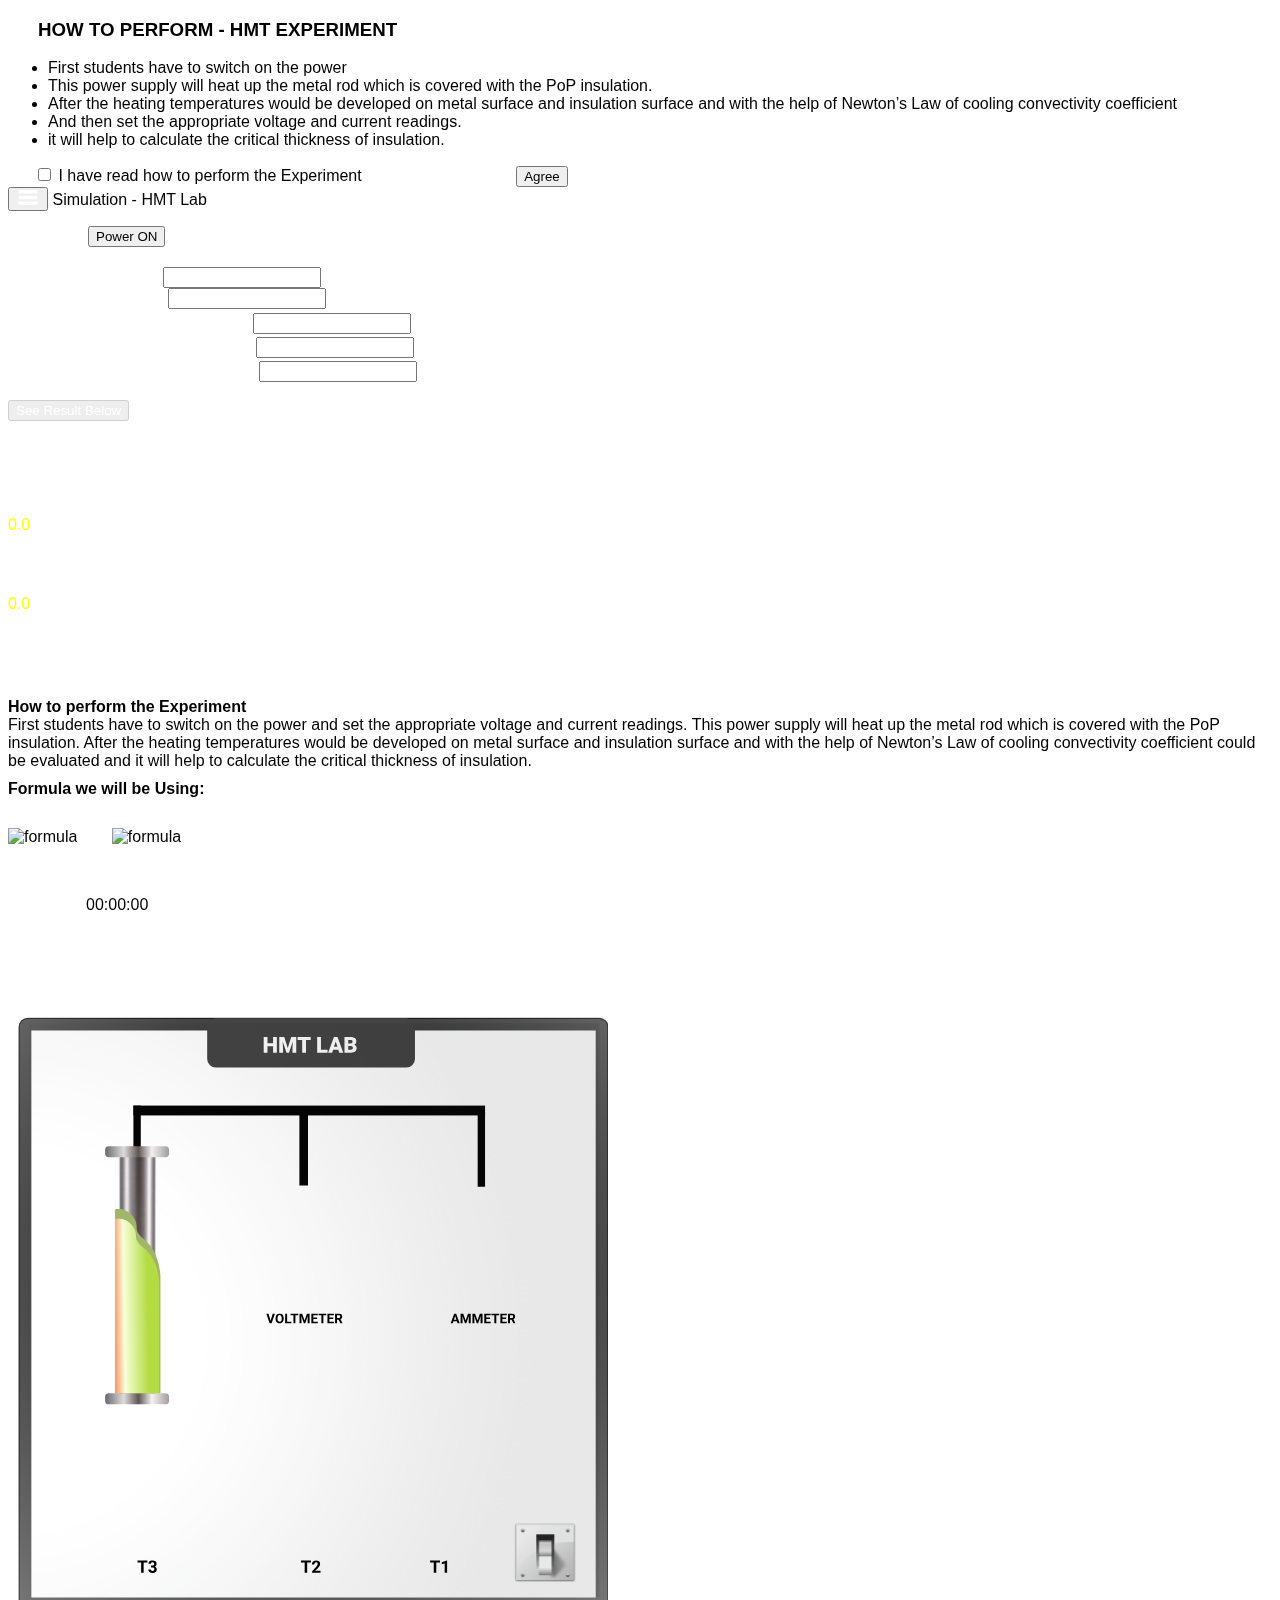
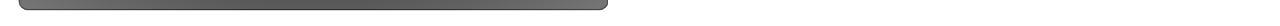
==== experiment/simulation/index.html @ 4fdbf475 "Add files via upload" ====
<!doctype html>
<html lang="en">
  
  <script src="//cdnjs.cloudflare.com/ajax/libs/jquery/3.2.1/jquery.min.js"></script>
  
  <head>
  
    <link rel="icon" type="img/ico" href='images/1571909953phpVubCwi.jpeg'>
      <meta name="viewport" content="width=device-width, initial-scale=1">
      <title>Vlab Experiment</title>
      <script src="//ajax.googleapis.com/ajax/libs/jquery/1.11.1/jquery.min.js"></script>
      <link rel="stylesheet" href="css/bootstrap.min.css">
      <link rel="stylesheet" href="css/vlab.css">
      <script src="js/vlab.js"></script>
      <script src="js/lab.js"></script>
      
      <link rel="stylesheet" href="css/gauge.css">
      <script src="js/gauge.min.js"></script>
      <script src="js/bootstrap.min.js"></script>
  </head>


<body style="font-family: sans-serif;">

  <div id="myModal" data-keyboard="false" data-backdrop="static" class="modal fade">
    <div class="modal-dialog  modal-dialog-centered">
        <div class="modal-content">
            <div class="modal-header">
                
                <h3 style="margin-left: 30px;" class="modal-title">HOW TO PERFORM - HMT EXPERIMENT</h3>
            </div>
            <div class="modal-body">
                <p>
                   <ul>
                     <li>
                      First students have to switch on the power
                     </li>
                     <li>This power supply will heat up the metal rod which is covered with the PoP insulation.</li>
                       <li>After the heating temperatures would be developed on metal surface and insulation surface and with the help of Newton’s Law of cooling convectivity coefficient</li>
                       <li> And then set the appropriate voltage and current readings.</li>
                       <li> it will help to calculate the critical thickness of insulation.</li>
                       
                   </ul> 
                     </p>
                <form id="terms"  onsubmit="if(document.getElementById('agree').checked) { 
               $('#myModal').modal('hide'); return false; } else { alert('Please indicate that you have read how to perform the Experiment'); return false; }">
                    <div>
                  <input style="margin-left: 30px;" type="checkbox" name="checkbox" value="check" id="agree" /> I have read how to perform the Experiment 
                  <input style="margin-left: 150px;" type="submit" class="btn btn-danger" name="submit" value="Agree" />
                </div>
                  
                  </form>
            </div>
        </div>
    </div>
</div>

  
    <!--////////////////TOP NAVBAR FIXED NAVBAR////////////////-->
    <div class="main-container">
        <nav class="navbar navbar-fixed-top admin-navbar">
            <div class="container-fluid">
                <div class="navbar-header" style="display: inline-block;">
                    <button id="menu_icon"><svg width="24" height="15" viewBox="0 0 41 31" fill="none" xmlns="http://www.w3.org/2000/svg">
                      <rect width="41" height="7" rx="3.5" fill="white"/>
                      <rect y="12" width="41" height="7" rx="3.5" fill="white"/>
                      <rect y="24" width="41" height="7" rx="3.5" fill="white"/>
                      </svg>
                      </button>
                    <span  class="title">Simulation - HMT Lab</span>
                </div>
              </div>
        </nav>
        </div>

        
      <!--//////////////// SIDEBAR ////////////////-->

        <aside class="hit_sidebar open_sidbar sidebar-slide-push">
          <form action="#"  onsubmit="return calculation() || false" id="form1" > 
          <div class="calculation" >
            <div class="container">
              <div class="row">
                <div class="col-md-3" >
              <input class="btn btn-danger" type="button" value="Power ON" id="onoff" style="margin-bottom: 20px; margin-left: 80px; margin-top: 15px;  "  onclick="hideSVG()"></input>
              </div>
              </div> 
              
            <div class="row">
                <div class="col-md-3" >
                  <div class="form-group">
                 <label class="text-white" style="font-family: sans-serif; color: white; font-weight: lighter;" for="voltage">Enter Voltage(in Volt)</label>
                 <input type="number" class="form-control" max="220.0" id="user_voltage" name="user_voltage" min="0.0" step="0.1" style="width:150px;" required>
               </div>
                </div>
                </div>
                <div class="row">
                    <div class="col-md-3">
             <div class="form-group">
                 <label style="font-family: sans-serif; color: white; font-weight: lighter;" for="current">Enter Current(in Amp)</label>
                 <input type="number" class="form-control" max="5.5" id="user_current" name="user_current" min="0.0" step="0.1" style="width:150px;" required>
             </div>
                        </div>
                    </div>
                <div class="row">
                    <div class="col-md-3">
             <div class="form-group">
                 <label  style="font-family: sans-serif; color: white; font-weight: lighter;" for="inner_temp">Enter Inner Temperature ( <sup>o</sup>C )-T1</label>
                 <input type="number" class="form-control" id="user_inner_temp" name="user_inner_temp" min="0.0" step="0.1" style="width:150px;" required>
             
             </div>
                    </div>
                </div>
                <div class="row">
                    <div class="col-md-3">
             <div class="form-group">
                 <label  style="font-family: sans-serif; color: white; font-weight: lighter;" for="outer_temp">Enter Outer Temperature ( <sup>o</sup>C )-T2</label>
                 <input type="number" class="form-control" id="user_outer_temp" name="user_outer_temp" min="0.0" step="0.1" style="width:150px;" required>
             
             </div>
                    </div>
                </div>
                <div class="row">
                    <div class="col-md-3">
            <div class="form-group">
                 <label  style="font-family: sans-serif; color: white; font-weight: lighter;" for="ambient_temp">Enter Room Temperature ( <sup>o</sup>C )-T3</label>
                 
                 <input type="number" class="form-control" id="user_ambient_temp" name="user_ambient_temp" min="0.0" step="0.1" style="width:150px;" required>
            </div>
            <br>
                    </div>
                </div>
                <div class="row">
                 <div class="col-md-3">
                     <button style="font-family: sans-serif; color: white; font-weight: lighter; margin-bottom: 30px;" id="myBtn" disabled type="submit"   class="btn btn-success btn-block">See Result Below</button>
                     <h4  style="font-family: sans-serif; color: white; font-weight: lighter; font-size: 16px;"  class="text-white">Heat Transfer Coefficient: (W/m<sup>2 o</sup>c)</h4><h4 class="text-white" style="font-family: sans-serif; color: yellow; font-weight: lighter;" id="heat_transfer_coeff">0.0</h4>
                     <h4  style="font-family: sans-serif; color: white; font-weight: lighter; font-size: 16px; " class="text-white">Critical Radius: (m) </h4><h4 class="text-white"  style="font-family: sans-serif; color: yellow; font-weight: lighter;margin-bottom: 50px;" id="radius">0.0</h4>
                     
                 </div>
                </div>
                </div> 
                </div>
                </form>
            
      </aside>
      
      <!--//////////////// CONTENT BODY ////////////////-->
     
      
 <section id="content_body">
    
        <div  class="container ">

            

           <div class="row">
             <div style="margin-top: 85px; " class="col-md-5" >
                       <div  class=" aim"> <b> How to perform the Experiment </b></div>
                       <div style="margin-bottom: 10px;" class="row-md-10 content1">First students have to switch on the power and set the appropriate voltage and current readings. This power supply will heat up the metal rod which is covered with the PoP insulation. After the heating temperatures would be developed on metal surface and insulation surface and with the help of Newton’s Law of cooling convectivity coefficient could be evaluated and it will help to calculate the critical thickness of insulation.</div>
                       <div  class="aim"> <b> Formula we will be Using: </b></div>
                       <span > <img src="images/eqn2.56.gif" style="padding-top: 20px;"  alt="formula"> </span>
                       <span > <img src="images/eqn2.57.gif" style="padding-left: 30px; padding-top: 30px;"  alt="formula"> </span>
                       <div style="margin-top: 50px; margin-left: 78px; " id="stopwatch">
                        <!-- [DISPLAY TIMER] -->
                        <div id="sw-time">00:00:00</div>
                        <!-- [RESET BUTTON] -->
                      </div>

              </div>
           
        
           <div class="col-md-7">
             
             <canvas data-width="80"
             data-height="200" id="temp1" style="z-index: 100; position:absolute; margin-left: 260px; margin-top: 440px;"  data-type="linear-gauge" data-animation-duration="1500"
             data-animation-rule="linear" data-units="Celsius" ></canvas>
             
             <canvas data-width="80"
             data-height="200" id="temp2" style="z-index: 100; position:absolute; margin-left: 390px; margin-top: 440px;"  data-type="linear-gauge" data-animation-duration="1500"
             data-animation-rule="linear" data-units="Celsius" ></canvas>

             <canvas id="temp3" style="z-index: 100; position:absolute; margin-left: 45px; margin-top: 550px;" data-width="190"
             data-height="80"  data-animation-duration="1500"
             data-animation-rule="linear" data-units="Celsius" data-type="linear-gauge"></canvas>
            
                      <canvas id="vol" style="z-index: 100; position:absolute; margin-left: 215px; margin-top: 240px;" data-type="radial-gauge"
                      data-width="150"
                      data-height="150"
                      data-units="Volt"
                      data-min-value="0"
                      data-max-value="220"
                      data-major-ticks="0,20,40,60,80,100,120,140,160,180,200,220"
                      data-minor-ticks="2"
                      data-stroke-ticks="true"
                      data-highlights='[
                      ]'
                      data-color-plate="#fff"
                      data-border-shadow-width="5"
                      data-borders="false"
                      data-needle-type="arrow"
                      data-needle-width="2"
                      data-needle-circle-size="7"
                      data-needle-circle-outer="true"
                      data-needle-circle-inner="false"
                      data-animation-duration="1500"
                      data-animation-rule="linear"
                  ></canvas>
                  <canvas id="amp" style="z-index: 100; position:absolute; margin-left: 395px; margin-top: 240px;" data-type="radial-gauge"
                  data-width="150"
                      data-height="150"
                  data-units="Ampere"
                  data-min-value="0"
                  data-max-value="10"
                  data-major-ticks="0,0.5,1.0,1.5,2.0,2.5,3.0,3.5,4.0,4.5,5.0,5.5"
                  data-minor-ticks="2"
                  data-stroke-ticks="true"
                  data-highlights='[
                  ]'
                  data-color-plate="#fff"
                  data-border-shadow-width="5"
                  data-borders="false"
                  data-needle-type="arrow"
                  data-needle-width="2"
                  data-needle-circle-size="7"
                  data-needle-circle-outer="true"
                  data-needle-circle-inner="false"
                  data-animation-duration="1500"
                  data-animation-rule="linear"
              ></canvas>

         <svg style="margin-top: 100; " width="600" height="600" viewBox="0 0 488 481" fill="none" xmlns="http://www.w3.org/2000/svg" xmlns:xlink="http://www.w3.org/1999/xlink">
          
        
          <rect x="9" width="479" height="481" rx="7" fill="white"/>
          <rect x="9" width="479" height="481" rx="7" stroke="url(#paint0_radial)"/>
          <mask id="path-2-inside-1" fill="white">
          <rect x="9" width="479" height="481" rx="7"/>
          </mask>

          <rect x="9" width="479" height="481" rx="7" stroke="url(#paint1_radial)" stroke-width="20" mask="url(#path-2-inside-1)"/>
          <rect x="102" y="71" width="6" height="39" fill="#040404"/>
          <rect x="237" y="75" width="7" height="61" fill="#040404"/>
          <rect x="382" y="76" width="6" height="61" fill="#040404"/>
          <rect x="388" y="71" width="8.00002" height="286" transform="rotate(90 388 71)" fill="#040404"/>
          <rect x="162" width="169" height="40" rx="7" fill="#444444"/>
          <path d="M218.663 28H215.596V22.6562H211.052V28H207.967V15.2031H211.052V20.2832H215.596V15.2031H218.663V28ZM224.675 15.2031L227.531 24.1064L230.379 15.2031H234.439V28H231.346V25.0117L231.645 18.8945L228.551 28H226.512L223.409 18.8857L223.708 25.0117V28H220.623V15.2031H224.675ZM246.19 17.585H242.35V28H239.265V17.585H235.494V15.2031H246.19V17.585ZM254.54 25.627H259.91V28H251.455V15.2031H254.54V25.627ZM268.655 25.6094H264.428L263.689 28H260.394L265.087 15.2031H267.987L272.716 28H269.402L268.655 25.6094ZM265.166 23.2275H267.917L266.537 18.7891L265.166 23.2275ZM273.656 28V15.2031H278.253C279.899 15.2031 281.15 15.5049 282.006 16.1084C282.867 16.7119 283.298 17.5879 283.298 18.7363C283.298 19.3984 283.146 19.9639 282.841 20.4326C282.536 20.9014 282.088 21.2471 281.496 21.4697C282.164 21.6455 282.677 21.9736 283.034 22.4541C283.392 22.9346 283.57 23.5205 283.57 24.2119C283.57 25.4658 283.172 26.4092 282.375 27.042C281.584 27.6689 280.409 27.9883 278.851 28H273.656ZM276.741 22.5596V25.627H278.763C279.319 25.627 279.747 25.501 280.046 25.249C280.345 24.9912 280.494 24.6309 280.494 24.168C280.494 23.1016 279.964 22.5654 278.903 22.5596H276.741ZM276.741 20.5381H278.35C279.023 20.5322 279.504 20.4092 279.791 20.1689C280.078 19.9287 280.222 19.5742 280.222 19.1055C280.222 18.5664 280.066 18.1797 279.756 17.9453C279.445 17.7051 278.944 17.585 278.253 17.585H276.741V20.5381Z" fill="white"/>
          <rect x="411" y="409" width="52" height="52" fill="url(#pattern0)"/>
          <g style="mix-blend-mode:multiply">
          <rect y="104" width="210" height="210" fill="url(#pattern1)"/>
          </g>
          <rect x="79" y="104" width="52" height="9" rx="3" fill="url(#paint2_linear)"/>
          <rect x="79" y="305" width="52" height="9" rx="3" fill="url(#paint3_linear)"/>
          <path d="M102.068 161.756C97.6848 154.837 90.1963 154.549 87 155.269V305H123.986V212.026C124.214 204.819 121.794 188.242 110.287 179.594C100.698 170.945 107.548 170.405 102.068 161.756Z" fill="#A1B668"/>
          <path d="M101.661 169.396C97.396 162.846 90.1099 162.573 87 163.255V305H122.986V216.985C123.208 210.162 120.854 194.47 109.658 186.282C100.328 178.095 106.992 177.583 101.661 169.396Z" fill="url(#paint4_linear)"/>
          
           <!--//////////////// remove ////////////////-->
            <svg x="105" y="440" width="253" height="12" viewBox="0 0 253 12" fill="none" xmlns="http://www.w3.org/2000/svg">
              <path d="M8.38086 2.70801H5.33203V11H3.28125V2.70801H0.273438V1.04688H8.38086V2.70801ZM11.3545 5.14844H12.4072C12.9085 5.14844 13.2799 5.02311 13.5215 4.77246C13.763 4.52181 13.8838 4.18913 13.8838 3.77441C13.8838 3.37337 13.763 3.0612 13.5215 2.83789C13.2845 2.61458 12.9564 2.50293 12.5371 2.50293C12.1589 2.50293 11.8421 2.60775 11.5869 2.81738C11.3317 3.02246 11.2041 3.29134 11.2041 3.62402H9.22852C9.22852 3.10449 9.36751 2.63965 9.64551 2.22949C9.92806 1.81478 10.32 1.49121 10.8213 1.25879C11.3271 1.02637 11.8831 0.910156 12.4893 0.910156C13.542 0.910156 14.3669 1.16309 14.9639 1.66895C15.5609 2.17025 15.8594 2.86296 15.8594 3.74707C15.8594 4.2028 15.7204 4.62207 15.4424 5.00488C15.1644 5.3877 14.7998 5.68164 14.3486 5.88672C14.9092 6.08724 15.3262 6.38802 15.5996 6.78906C15.8776 7.1901 16.0166 7.66406 16.0166 8.21094C16.0166 9.09505 15.693 9.80371 15.0459 10.3369C14.4033 10.8701 13.5511 11.1367 12.4893 11.1367C11.4958 11.1367 10.6823 10.8747 10.0488 10.3506C9.41992 9.8265 9.10547 9.13379 9.10547 8.27246H11.0811C11.0811 8.64616 11.2201 8.9515 11.498 9.18848C11.7806 9.42546 12.127 9.54395 12.5371 9.54395C13.0065 9.54395 13.3734 9.4209 13.6377 9.1748C13.9066 8.92415 14.041 8.59375 14.041 8.18359C14.041 7.1901 13.4941 6.69336 12.4004 6.69336H11.3545V5.14844Z" fill="black"/>
              <path d="M141.381 2.70801H138.332V11H136.281V2.70801H133.273V1.04688H141.381V2.70801ZM149.167 11H142.345V9.64648L145.564 6.21484C146.007 5.73177 146.332 5.31022 146.542 4.9502C146.756 4.59017 146.863 4.24837 146.863 3.9248C146.863 3.48275 146.752 3.13639 146.528 2.88574C146.305 2.63053 145.986 2.50293 145.571 2.50293C145.125 2.50293 144.771 2.65788 144.512 2.96777C144.257 3.27311 144.129 3.67643 144.129 4.17773H142.146C142.146 3.57161 142.29 3.0179 142.577 2.5166C142.869 2.0153 143.279 1.62337 143.808 1.34082C144.336 1.05371 144.936 0.910156 145.605 0.910156C146.631 0.910156 147.426 1.15625 147.991 1.64844C148.561 2.14062 148.846 2.83561 148.846 3.7334C148.846 4.22559 148.718 4.72689 148.463 5.2373C148.208 5.74772 147.77 6.34245 147.15 7.02148L144.888 9.40723H149.167V11Z" fill="black"/>
              <path d="M246.381 2.70801H243.332V11H241.281V2.70801H238.273V1.04688H246.381V2.70801ZM252.144 11H250.168V3.38477L247.81 4.11621V2.50977L251.932 1.0332H252.144V11Z" fill="black"/>
              </svg>
              
            
            
           <svg x="210" y="240" width="203" height="9" viewBox="0 0 203 9" fill="none" xmlns="http://www.w3.org/2000/svg">
            <path d="M3.58789 6.06104L5.36035 0.179688H7.1543L4.43115 8H2.75L0.0375977 0.179688H1.82617L3.58789 6.06104ZM14.2441 4.26709C14.2441 5.03695 14.1081 5.71191 13.8359 6.29199C13.5638 6.87207 13.1735 7.31966 12.665 7.63477C12.1602 7.94987 11.5801 8.10742 10.9248 8.10742C10.2767 8.10742 9.6984 7.95166 9.18994 7.64014C8.68148 7.32861 8.2876 6.8846 8.0083 6.30811C7.729 5.72803 7.58757 5.06201 7.58398 4.31006V3.92334C7.58398 3.15348 7.72184 2.47673 7.99756 1.89307C8.27686 1.30583 8.66895 0.856445 9.17383 0.544922C9.68229 0.229818 10.2624 0.0722656 10.9141 0.0722656C11.5658 0.0722656 12.144 0.229818 12.6489 0.544922C13.1574 0.856445 13.5495 1.30583 13.8252 1.89307C14.1045 2.47673 14.2441 3.15169 14.2441 3.91797V4.26709ZM12.6113 3.9126C12.6113 3.09261 12.4645 2.46956 12.1709 2.04346C11.8773 1.61735 11.4583 1.4043 10.9141 1.4043C10.3734 1.4043 9.95622 1.61556 9.6626 2.03809C9.36898 2.45703 9.22038 3.07292 9.2168 3.88574V4.26709C9.2168 5.06559 9.36361 5.68506 9.65723 6.12549C9.95085 6.56592 10.3734 6.78613 10.9248 6.78613C11.4655 6.78613 11.8809 6.57487 12.1709 6.15234C12.4609 5.72624 12.6077 5.10677 12.6113 4.29395V3.9126ZM17.0264 6.70557H20.4478V8H15.415V0.179688H17.0264V6.70557ZM26.1572 1.48486H23.7617V8H22.1504V1.48486H19.7871V0.179688H26.1572V1.48486ZM29.1865 0.179688L31.1953 5.85156L33.1934 0.179688H35.3096V8H33.6929V5.8623L33.854 2.17236L31.7432 8H30.6367L28.5312 2.17773L28.6924 5.8623V8H27.0811V0.179688H29.1865ZM41.4219 4.61084H38.3281V6.70557H41.959V8H36.7168V0.179688H41.9482V1.48486H38.3281V3.34863H41.4219V4.61084ZM48.8984 1.48486H46.5029V8H44.8916V1.48486H42.5283V0.179688H48.8984V1.48486ZM54.5273 4.61084H51.4336V6.70557H55.0645V8H49.8223V0.179688H55.0537V1.48486H51.4336V3.34863H54.5273V4.61084ZM58.9048 5.13721H57.6211V8H56.0098V0.179688H58.9155C59.8394 0.179688 60.5519 0.385579 61.0532 0.797363C61.5545 1.20915 61.8052 1.79102 61.8052 2.54297C61.8052 3.0765 61.6888 3.5223 61.4561 3.88037C61.2269 4.23486 60.8778 4.51774 60.4087 4.729L62.1006 7.9248V8H60.3711L58.9048 5.13721ZM57.6211 3.83203H58.9209C59.3255 3.83203 59.6388 3.72998 59.8608 3.52588C60.0828 3.3182 60.1938 3.03353 60.1938 2.67188C60.1938 2.30306 60.0882 2.01302 59.877 1.80176C59.6693 1.59049 59.3488 1.48486 58.9155 1.48486H57.6211V3.83203Z" fill="black"/>
            <path d="M155.113 6.38867H152.288L151.751 8H150.038L152.949 0.179688H154.442L157.369 8H155.656L155.113 6.38867ZM152.723 5.0835H154.678L153.695 2.15625L152.723 5.0835ZM160.205 0.179688L162.214 5.85156L164.212 0.179688H166.328V8H164.711V5.8623L164.873 2.17236L162.762 8H161.655L159.55 2.17773L159.711 5.8623V8H158.1V0.179688H160.205ZM169.841 0.179688L171.85 5.85156L173.848 0.179688H175.964V8H174.347V5.8623L174.508 2.17236L172.397 8H171.291L169.186 2.17773L169.347 5.8623V8H167.735V0.179688H169.841ZM182.076 4.61084H178.982V6.70557H182.613V8H177.371V0.179688H182.603V1.48486H178.982V3.34863H182.076V4.61084ZM189.553 1.48486H187.157V8H185.546V1.48486H183.183V0.179688H189.553V1.48486ZM195.182 4.61084H192.088V6.70557H195.719V8H190.477V0.179688H195.708V1.48486H192.088V3.34863H195.182V4.61084ZM199.559 5.13721H198.275V8H196.664V0.179688H199.57C200.494 0.179688 201.206 0.385579 201.708 0.797363C202.209 1.20915 202.459 1.79102 202.459 2.54297C202.459 3.0765 202.343 3.5223 202.11 3.88037C201.881 4.23486 201.532 4.51774 201.063 4.729L202.755 7.9248V8H201.025L199.559 5.13721ZM198.275 3.83203H199.575C199.98 3.83203 200.293 3.72998 200.515 3.52588C200.737 3.3182 200.848 3.03353 200.848 2.67188C200.848 2.30306 200.743 2.01302 200.531 1.80176C200.324 1.59049 200.003 1.48486 199.57 1.48486H198.275V3.83203Z" fill="black"/>
            </svg>
            
               
  
  <svg style="display:none" id="myRect" x="45" y="85" width="121" height="243" viewBox="0 0 121 243"  fill="none" xmlns="http://www.w3.org/2000/svg">
    <g  filter="url(#filter0_f)">
    <ellipse  cx="27.5" cy="119" rx="4.5" ry="96" fill="url(#paint0_linear)"/>
    </g>
    <g filter="url(#filter1_f)">
    <ellipse cx="93.5" cy="124" rx="4.5" ry="96" fill="url(#paint1_linear)"/>
    </g>
    <defs>
    <filter id="filter0_f" x="0" y="0" width="55" height="238" filterUnits="userSpaceOnUse" color-interpolation-filters="sRGB">
    <feFlood flood-opacity="0" result="BackgroundImageFix"/>
    <feBlend mode="normal" in="SourceGraphic" in2="BackgroundImageFix" result="shape"/>
    <feGaussianBlur stdDeviation="11.5" result="effect1_foregroundBlur"/>
    </filter>
    <filter id="filter1_f" x="66" y="5" width="55" height="238" filterUnits="userSpaceOnUse" color-interpolation-filters="sRGB">
    <feFlood flood-opacity="0" result="BackgroundImageFix"/>
    <feBlend mode="normal" in="SourceGraphic" in2="BackgroundImageFix" result="shape"/>
    <feGaussianBlur stdDeviation="11.5" result="effect1_foregroundBlur"/>
    </filter>
    <linearGradient id="paint0_linear" x1="27.5" y1="23" x2="27.5" y2="215" gradientUnits="userSpaceOnUse">
    <stop stop-color="#F90000"/>
    <stop offset="1" stop-color="#B5B04B"/>
    </linearGradient>
    <linearGradient id="paint1_linear" x1="93.5" y1="28" x2="93.5" y2="220" gradientUnits="userSpaceOnUse">
    <stop stop-color="#F90000"/>
    <stop offset="1" stop-color="#B5B04B"/>
    </linearGradient>
    </defs>
    </svg>

    <svg  width="52" height="52" viewBox="0 0 52 52" fill="none" xmlns="http://www.w3.org/2000/svg" xmlns:xlink="http://www.w3.org/1999/xlink">
      
      <defs>
      <pattern id="pattern0" patternContentUnits="objectBoundingBox" width="1" height="1">
      <use xlink:href="#image0" transform="scale(0.00390625)"/>
      </pattern>
      
      <image  id="image0" width="256" height="256" xlink:href="[data-uri]"/>
      </defs>
      </svg>

      <svg   style="display:none" x="410" y="410" width="52" height="52" id="switch" viewBox="0 0 52 52" fill="none" xmlns="http://www.w3.org/2000/svg" xmlns:xlink="http://www.w3.org/1999/xlink">
        <rect width="52" height="52" transform="matrix(1 0 0 -1 0 52)" fill="url(#pattern0)"/>
        <defs>
        <pattern id="pattern0" patternContentUnits="objectBoundingBox" width="1" height="1">
        <use xlink:href="#image0" transform="scale(0.00390625)"/>
        </pattern>
        <image id="image0" width="256" height="256" xlink:href="[data-uri]"/>
        </defs>
        </svg>
        
    
  
          <rect x="17" y="4" width="464" height="467" fill="url(#pattern2)" fill-opacity="0.35"/>
          <defs>
          <pattern id="pattern0" patternContentUnits="objectBoundingBox" width="1" height="1">
          <use xlink:href="#image0" transform="scale(0.00390625)"/>
          </pattern>
          <pattern id="pattern1" patternContentUnits="objectBoundingBox" width="1" height="1">
          <use xlink:href="#image1" transform="scale(0.00277778)"/>
          </pattern>
          <pattern id="pattern2" patternContentUnits="objectBoundingBox" width="1" height="1">
          <use xlink:href="#image2" transform="translate(-0.217064) scale(0.00171752)"/>
          </pattern>
          <radialGradient id="paint0_radial" cx="0" cy="0" r="1" gradientUnits="userSpaceOnUse" gradientTransform="translate(249 196) rotate(89.2874) scale(402.031 400.359)">
          <stop/>
          <stop offset="1" stop-opacity="0.5"/>
          </radialGradient>
          <radialGradient id="paint1_radial" cx="0" cy="0" r="1" gradientUnits="userSpaceOnUse" gradientTransform="translate(249 196) rotate(89.2874) scale(402.031 400.359)">
          <stop/>
          <stop offset="1" stop-opacity="0.5"/>
          </radialGradient>
          <linearGradient id="paint2_linear" x1="79" y1="104" x2="131" y2="104" gradientUnits="userSpaceOnUse">
          <stop offset="0.0104167" stop-color="#6E6D72"/>
          <stop offset="0.291667" stop-color="#E0DCDD"/>
          <stop offset="0.520833" stop-color="#5F5553"/>
          <stop offset="0.729167" stop-color="#F6F2F1"/>
          <stop offset="1" stop-color="#A29CA0"/>
          </linearGradient>
          <linearGradient id="paint3_linear" x1="79" y1="305" x2="131" y2="305" gradientUnits="userSpaceOnUse">
          <stop offset="0.0104167" stop-color="#6E6D72"/>
          <stop offset="0.291667" stop-color="#E0DCDD"/>
          <stop offset="0.520833" stop-color="#5F5553"/>
          <stop offset="0.729167" stop-color="#F6F2F1"/>
          <stop offset="1" stop-color="#A29CA0"/>
          </linearGradient>
          <linearGradient id="paint4_linear" x1="113.71" y1="220.065" x2="78.2881" y2="220.574" gradientUnits="userSpaceOnUse">
          <stop stop-color="#B3DB42"/>
          <stop offset="0.54968" stop-color="#F7FFD7"/>
          <stop offset="1" stop-color="#FA2E01"/>
          </linearGradient>
          <linearGradient id="paint5_linear" x1="177.823" y1="120.125" x2="298.098" y2="125.584" gradientUnits="userSpaceOnUse">
          <stop stop-color="#6E6D72"/>
          <stop offset="0.223958" stop-color="#EDE6E6"/>
          <stop offset="0.46875" stop-color="#504645"/>
          <stop offset="0.723958" stop-color="#DBD6DA"/>
          <stop offset="1" stop-color="#847F83"/>
          </linearGradient>
          <linearGradient id="paint6_linear" x1="238" y1="135.979" x2="238" y2="163.518" gradientUnits="userSpaceOnUse">
          <stop stop-color="#584E4D"/>
          <stop offset="0.203125" stop-color="#DCD6D6"/>
          <stop offset="0.510417" stop-color="#6C6363"/>
          <stop offset="0.71875" stop-color="#C6C1C5"/>
          <stop offset="1" stop-color="#AAA4A9"/>
          </linearGradient>
          <linearGradient id="paint7_linear" x1="322.823" y1="121.604" x2="443.098" y2="127.063" gradientUnits="userSpaceOnUse">
          <stop stop-color="#6E6D72"/>
          <stop offset="0.223958" stop-color="#EDE6E6"/>
          <stop offset="0.46875" stop-color="#504645"/>
          <stop offset="0.723958" stop-color="#DBD6DA"/>
          <stop offset="1" stop-color="#847F83"/>
          </linearGradient>
          <linearGradient id="paint8_linear" x1="383" y1="137.458" x2="383" y2="164.997" gradientUnits="userSpaceOnUse">
          <stop stop-color="#584E4D"/>
          <stop offset="0.203125" stop-color="#DCD6D6"/>
          <stop offset="0.510417" stop-color="#6C6363"/>
          <stop offset="0.71875" stop-color="#C6C1C5"/>
          <stop offset="1" stop-color="#AAA4A9"/>
          </linearGradient>
          <linearGradient id="paint9_linear" x1="114" y1="418" x2="166" y2="418" gradientUnits="userSpaceOnUse">
          <stop offset="0.0104167" stop-color="#6E6D72"/>
          <stop offset="0.291667" stop-color="#E0DCDD"/>
          <stop offset="0.520833" stop-color="#5F5553"/>
          <stop offset="0.729167" stop-color="#F6F2F1"/>
          <stop offset="1" stop-color="#A29CA0"/>
          </linearGradient>
          <linearGradient id="paint10_linear" x1="93.1811" y1="462" x2="125.41" y2="462" gradientUnits="userSpaceOnUse">
          <stop offset="0.0104167" stop-color="#6E6D72"/>
          <stop offset="0.291667" stop-color="#E0DCDD"/>
          <stop offset="0.520833" stop-color="#5F5553"/>
          <stop offset="0.729167" stop-color="#F6F2F1"/>
          <stop offset="1" stop-color="#A29CA0"/>
          </linearGradient>
          <linearGradient id="paint11_linear" x1="109.5" y1="382" x2="109.5" y2="437" gradientUnits="userSpaceOnUse">
          <stop stop-color="#807F83"/>
          <stop offset="0.276042" stop-color="#DAD5D7"/>
          <stop offset="0.526042" stop-color="#5C5150"/>
          <stop offset="0.739583" stop-color="#BDB9BA"/>
          <stop offset="1" stop-color="#615756"/>
          </linearGradient>
          <linearGradient id="paint12_linear" x1="234" y1="418" x2="286" y2="418" gradientUnits="userSpaceOnUse">
          <stop offset="0.0104167" stop-color="#6E6D72"/>
          <stop offset="0.291667" stop-color="#E0DCDD"/>
          <stop offset="0.520833" stop-color="#5F5553"/>
          <stop offset="0.729167" stop-color="#F6F2F1"/>
          <stop offset="1" stop-color="#A29CA0"/>
          </linearGradient>
          <linearGradient id="paint13_linear" x1="213.181" y1="462" x2="245.41" y2="462" gradientUnits="userSpaceOnUse">
          <stop offset="0.0104167" stop-color="#6E6D72"/>
          <stop offset="0.291667" stop-color="#E0DCDD"/>
          <stop offset="0.520833" stop-color="#5F5553"/>
          <stop offset="0.729167" stop-color="#F6F2F1"/>
          <stop offset="1" stop-color="#A29CA0"/>
          </linearGradient>
          <linearGradient id="paint14_linear" x1="229.5" y1="382" x2="229.5" y2="437" gradientUnits="userSpaceOnUse">
          <stop stop-color="#807F83"/>
          <stop offset="0.276042" stop-color="#DAD5D7"/>
          <stop offset="0.526042" stop-color="#5C5150"/>
          <stop offset="0.739583" stop-color="#BDB9BA"/>
          <stop offset="1" stop-color="#615756"/>
          </linearGradient>
          <linearGradient id="paint15_linear" x1="358" y1="418" x2="410" y2="418" gradientUnits="userSpaceOnUse">
          <stop offset="0.0104167" stop-color="#6E6D72"/>
          <stop offset="0.291667" stop-color="#E0DCDD"/>
          <stop offset="0.520833" stop-color="#5F5553"/>
          <stop offset="0.729167" stop-color="#F6F2F1"/>
          <stop offset="1" stop-color="#A29CA0"/>
          </linearGradient>
          <linearGradient id="paint16_linear" x1="337.181" y1="462" x2="369.41" y2="462" gradientUnits="userSpaceOnUse">
          <stop offset="0.0104167" stop-color="#6E6D72"/>
          <stop offset="0.291667" stop-color="#E0DCDD"/>
          <stop offset="0.520833" stop-color="#5F5553"/>
          <stop offset="0.729167" stop-color="#F6F2F1"/>
          <stop offset="1" stop-color="#A29CA0"/>
          </linearGradient>
          <linearGradient id="paint17_linear" x1="353.5" y1="382" x2="353.5" y2="437" gradientUnits="userSpaceOnUse">
          <stop stop-color="#807F83"/>
          <stop offset="0.276042" stop-color="#DAD5D7"/>
          <stop offset="0.526042" stop-color="#5C5150"/>
          <stop offset="0.739583" stop-color="#BDB9BA"/>
          <stop offset="1" stop-color="#615756"/>
          </linearGradient>
          
          
          <image id="image1" width="360" height="360" xlink:href="[data-uri]"/>
          
          <image id="image2" width="835" height="586" xlink:href="[data-uri]"/>
          </defs>
          
          </svg>
        </div>
        
            
              
         </div> 
         <div class="row">
           <div class="col">
            <div id="content"></div>
           </div>
         </div>
        </div>
       </section>
       
      
      <script src="js/GaugeMeter.js"></script>

  </body>

</html>
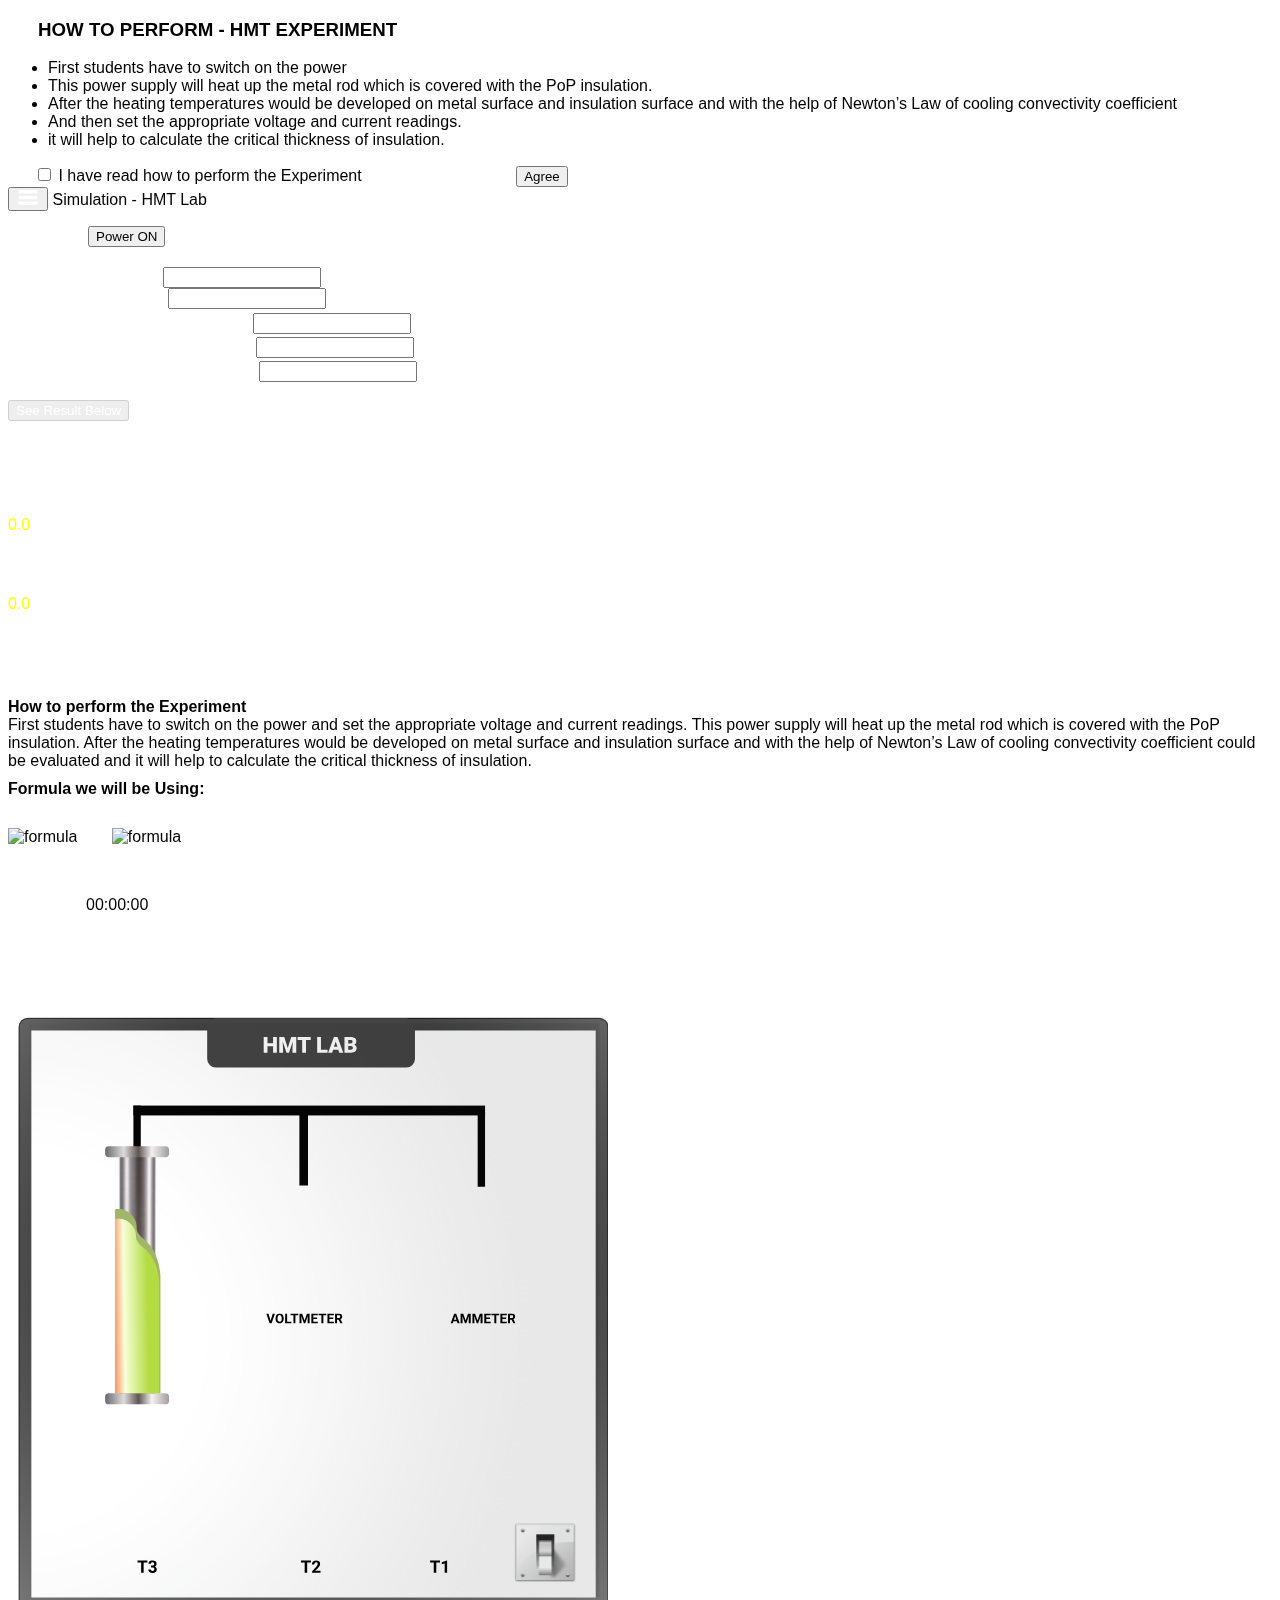
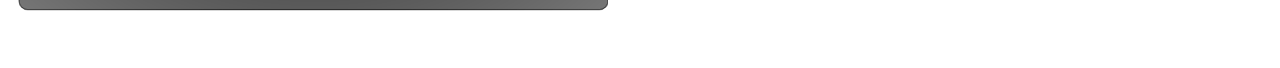
==== commit 4d85da85: "Add files via upload" ====
--- a/experiment/simulation/index.html
+++ b/experiment/simulation/index.html
@@ -463,7 +463,7 @@
             
               
          </div> 
-         <div class="row">
+         <div class="row" style="margin-top: 30px; margin-bottom: 50px; margin-left: 20px;" >
            <div class="col">
             <div id="content"></div>
            </div>
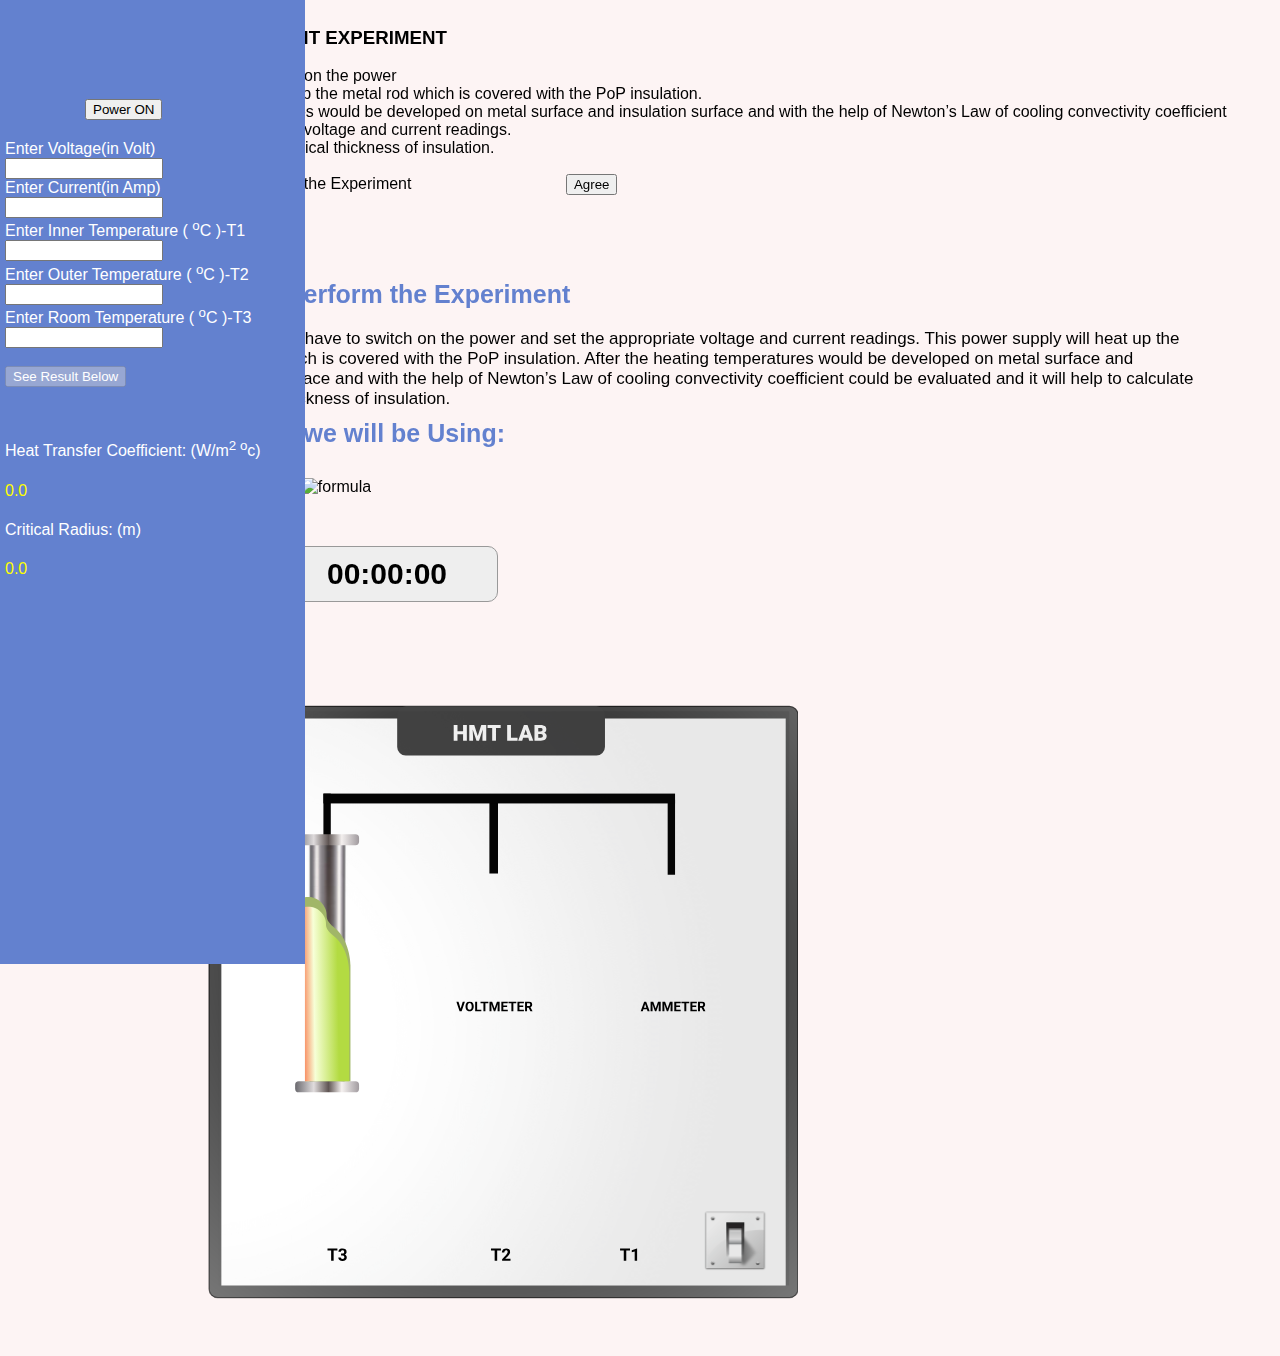
==== commit d56e8741: "Add files via upload" ====
--- a/experiment/simulation/index.html
+++ b/experiment/simulation/index.html
@@ -1,22 +1,19 @@
 <!doctype html>
 <html lang="en">
   
-  <script src="//cdnjs.cloudflare.com/ajax/libs/jquery/3.2.1/jquery.min.js"></script>
   
   <head>
   
     <link rel="icon" type="img/ico" href='images/1571909953phpVubCwi.jpeg'>
       <meta name="viewport" content="width=device-width, initial-scale=1">
       <title>Vlab Experiment</title>
-      <script src="//ajax.googleapis.com/ajax/libs/jquery/1.11.1/jquery.min.js"></script>
+      
+      <script src="js/jquery.min.js"></script>
       <link rel="stylesheet" href="css/bootstrap.min.css">
       <link rel="stylesheet" href="css/vlab.css">
-      <script src="js/vlab.js"></script>
-      <script src="js/lab.js"></script>
-      
       <link rel="stylesheet" href="css/gauge.css">
-      <script src="js/gauge.min.js"></script>
-      <script src="js/bootstrap.min.js"></script>
+      
+      
   </head>
 
 
@@ -154,9 +151,9 @@
             
 
            <div class="row">
-             <div style="margin-top: 85px; " class="col-md-5" >
+             <div style="margin-top: 85px; " class=" col-12 col-md-5 col-sm-12 " >
                        <div  class=" aim"> <b> How to perform the Experiment </b></div>
-                       <div style="margin-bottom: 10px;" class="row-md-10 content1">First students have to switch on the power and set the appropriate voltage and current readings. This power supply will heat up the metal rod which is covered with the PoP insulation. After the heating temperatures would be developed on metal surface and insulation surface and with the help of Newton’s Law of cooling convectivity coefficient could be evaluated and it will help to calculate the critical thickness of insulation.</div>
+                       <div style="margin-bottom: 10px;" class=" content1">First students have to switch on the power and set the appropriate voltage and current readings. This power supply will heat up the metal rod which is covered with the PoP insulation. After the heating temperatures would be developed on metal surface and insulation surface and with the help of Newton’s Law of cooling convectivity coefficient could be evaluated and it will help to calculate the critical thickness of insulation.</div>
                        <div  class="aim"> <b> Formula we will be Using: </b></div>
                        <span > <img src="images/eqn2.56.gif" style="padding-top: 20px;"  alt="formula"> </span>
                        <span > <img src="images/eqn2.57.gif" style="padding-left: 30px; padding-top: 30px;"  alt="formula"> </span>
@@ -169,7 +166,7 @@
               </div>
            
         
-           <div class="col-md-7">
+           <div id="sim" class="col-md-4 ">
              
              <canvas data-width="80"
              data-height="200" id="temp1" style="z-index: 100; position:absolute; margin-left: 260px; margin-top: 440px;"  data-type="linear-gauge" data-animation-duration="1500"
@@ -464,15 +461,20 @@
               
          </div> 
          <div class="row" style="margin-top: 30px; margin-bottom: 50px; margin-left: 20px;" >
-           <div class="col">
+           <div class="col-6">
             <div id="content"></div>
+           </div>
+           <div class="col-6">
+              <div id="table"></div>
            </div>
          </div>
         </div>
        </section>
        
-      
-      <script src="js/GaugeMeter.js"></script>
+       <script src="js/bootstrap.min.js"></script>
+      <script src="js/vlab.js"></script>
+      <script src="js/lab.js"></script>
+      <script src="js/gauge.min.js"></script>
 
   </body>
 
--- a/experiment/simulation/css/vlab.css
+++ b/experiment/simulation/css/vlab.css
@@ -0,0 +1,305 @@
+@font-face {
+    font-family: 'TitilliumWeb';
+    src: url(../font-style/TitilliumWeb-Light.ttf) format('truetype');
+} 
+body{
+     font-family: 'TitilliumWeb';
+     background-color: #FDF4F4;
+}
+
+::selection {
+    color: #fff;
+    background: #8956cf;
+}
+
+::-webkit-scrollbar-track {
+    -webkit-box-shadow: inset 0 0 6px rgba(0, 0, 0, 0.3);
+    border-radius: 10px;
+    background-color: #F5F5F5;
+    display:none;
+}
+body {
+    overflow-x: hidden;
+  }
+::-webkit-scrollbar {
+    width: 6px;
+    background-color: #F5F5F5;
+    
+}
+::-webkit-scrollbar-thumb {
+    border-radius: 10px;
+    -webkit-box-shadow: inset 0 0 6px rgba(0, 0, 0, .3);
+    background-color: #8956cf;
+    display:none;
+}
+
+.main-container{
+    position: relative;
+    display:block;
+    width:100%;
+    
+}
+#content_body {
+    width: 100%;
+    display: block;
+    margin-left: 190px;
+    transition: all .3s cubic-bezier(.55,0,.1,1);
+}
+.margin_left{
+    margin-left:0px!important;
+     transition: all .3s cubic-bezier(.55,0,.1,1);
+}
+
+/*===================TOP NAVBAR FIXED NAVBAR===================*/
+ .admin-navbar {
+     background-color: #4D2727;
+     border-color: rgb(66, 133, 244);
+     box-shadow: rgba(0, 0, 0, 0.12) 0px 1px 3px, rgba(0, 0, 0, 0.24) 0px 1px 2px;
+}
+ .navbar {
+     position: fixed;
+     min-height: 64px;
+     margin-bottom: 20px;
+     border: 1px solid transparent;
+}
+ .navbar-herader {
+     display: inline-block;
+}
+ .navbar button:focus {
+     outline: none;
+}
+ .navbar button {
+     border: none;
+     width: 50px;
+     cursor: pointer;
+     height: 50px;
+     color: white;
+     padding: 11px 15px;
+     font-size: 21px;
+     border-radius: 100%;
+     background: #4D2727;
+     margin-top: 5px;
+     position: relative;
+}
+/* Ripple magic */
+ .navbar button{
+     position: relative;
+     overflow: hidden;
+}
+ .navbar button:after {
+     content: '';
+     position: absolute;
+     top: 50%;
+     left: 50%;
+     width: 5px;
+     height: 5px;
+     background: rgba(255, 255, 255, .5);
+     opacity: 0;
+     border-radius: 100%;
+     transform: scale(1, 1) translate(-50%);
+     transform-origin: 50% 50%;
+}
+ @keyframes ripple {
+     0% {
+         transform: scale(0, 0);
+         opacity: 1;
+    }
+     20% {
+         transform: scale(25, 25);
+         opacity: 1;
+    }
+     100% {
+         opacity: 0;
+         transform: scale(40, 40);
+    }
+}
+ .navbar button:focus:not(:active)::after {
+     animation: ripple 1s ease-out;
+}
+ .title{
+     font-family: sans-serif ;
+     font-weight: 100;
+     font-size: larger;
+     color: #ffffff;
+}
+ .btn:hover, .btn:focus, .btn.focus {
+     color: #fff;
+     text-decoration: none;
+}
+ .btn:active, .btn.active {
+     box-shadow: none;
+}
+ button .badge {
+     position: relative;
+     top: -40px;
+     right: -10px;
+}
+@media (min-width: 768px){
+
+.container > .navbar-header, .container-fluid > .navbar-header, .container > .navbar-collapse, .container-fluid > .navbar-collapse {
+    margin-right: 0;
+    margin-left: -10px;
+}
+    }
+
+
+/*******************TOP NAVBAR FIXED NAVBAR END*******************/
+ 
+
+/*=======================SIDEBAR NAV START=======================*/
+.hit_sidebar{
+    position: relative;
+    display: block;
+    min-height: 100%;
+    overflow-y: visible;
+    overflow-x: hidden;
+    border: none;
+    transition: all .3s cubic-bezier(.55,0,.1,1);
+    padding-top: 64px;
+    background: #fff;
+    width: 320px;
+    background-color: #6381CF;
+/*    transform: translate3d(-280px,0,0);*/
+    
+    
+}
+.small_sidebar{    
+    width: 0px;
+    transform: translate3d(0px, 0px, 0px);
+    -webkit-transform: translate3d(0, 0, 0);
+    -moz-transform: translate3d(0, 0, 0);
+   
+}
+.sidebar-open {
+    min-width: 274px;
+    width: 274px;
+    transform: translate3d(0,0,0);
+}
+.sidebar-slide-push {
+    position: fixed;
+    top: 0;
+    bottom: 0;
+    z-index: 999;
+    left: -15px;
+}
+
+.help
+{
+    margin: 320px 30px;
+}
+
+
+
+
+
+
+/************************ content css ************************/
+.content{
+    font-family: sans-serif;
+    font-size:24px;
+    margin-top: 20px;
+    padding-right: 20%;
+}
+.content1{
+    font-family: sans-serif;
+    font-size:17px;
+    margin-top: 20px;
+    padding-right: 20%;
+    font-weight: 500;
+}
+.heat{
+    font-family: sans-serif;
+    font-size: 30px;
+    margin-top: 140px;
+    color:#4D2727 ;
+    font-weight: bold;
+
+}
+.aim{
+    font-family: sans-serif;
+    font-size: 25px;
+    margin-top: 10px;
+    color: #6381Cf;
+}
+.calculation
+{
+    margin-top: 20px; 
+    margin-left: 20px;
+}
+ 
+.modal {
+    text-align: center;
+  }
+  
+  @media screen and (min-width: 768px) { 
+    .modal:before {
+      display: inline-block;
+      vertical-align: middle;
+      content: " ";
+      height: 100%;
+    }
+  }
+  
+  .modal-dialog {
+    display: inline-block;
+    text-align: left;
+    vertical-align: middle;
+  }
+
+  body.modal-open .container{
+    -webkit-filter: blur(1px);
+    -moz-filter: blur(1px);
+    -o-filter: blur(1px);
+    -ms-filter: blur(1px);
+    filter: blur(20px);
+}
+#stopwatch {
+    background: #eee;
+    border: 1px solid #999;
+    padding: 10px;
+    border-radius: 10px;
+    max-width: 200px;
+  }
+  #sw-time {
+    font-size: 30px;
+    font-weight: bold;
+    text-align: center;
+  }
+  #sw-rst, #sw-go {
+    width: 45%;
+    box-sizing: padding-box;
+    padding: 5px;
+    display: inline-block;
+    background: #6381CF;
+    border: 0;
+    color: #fff;
+  }
+
+  table.gridtable {
+    font-family: verdana,arial,sans-serif;
+    width: 90%;
+	font-size:11px;
+	color:#333333;
+	border-width: 1px;
+	border-color: #666666;
+    border-collapse: collapse;
+    
+}
+table.gridtable th {
+    border-width: 1px;
+    width: 80px;
+    padding: 8px;
+    max-width: 100px;
+	border-style: solid;
+	border-color: #666666;
+	background-color: #dedede;
+}
+table.gridtable td {
+    border-width: 1px;
+    width: 100px;
+    padding: 8px;
+	border-style: solid;
+	border-color: #666666;
+	background-color: #ffffff;
+}
+
